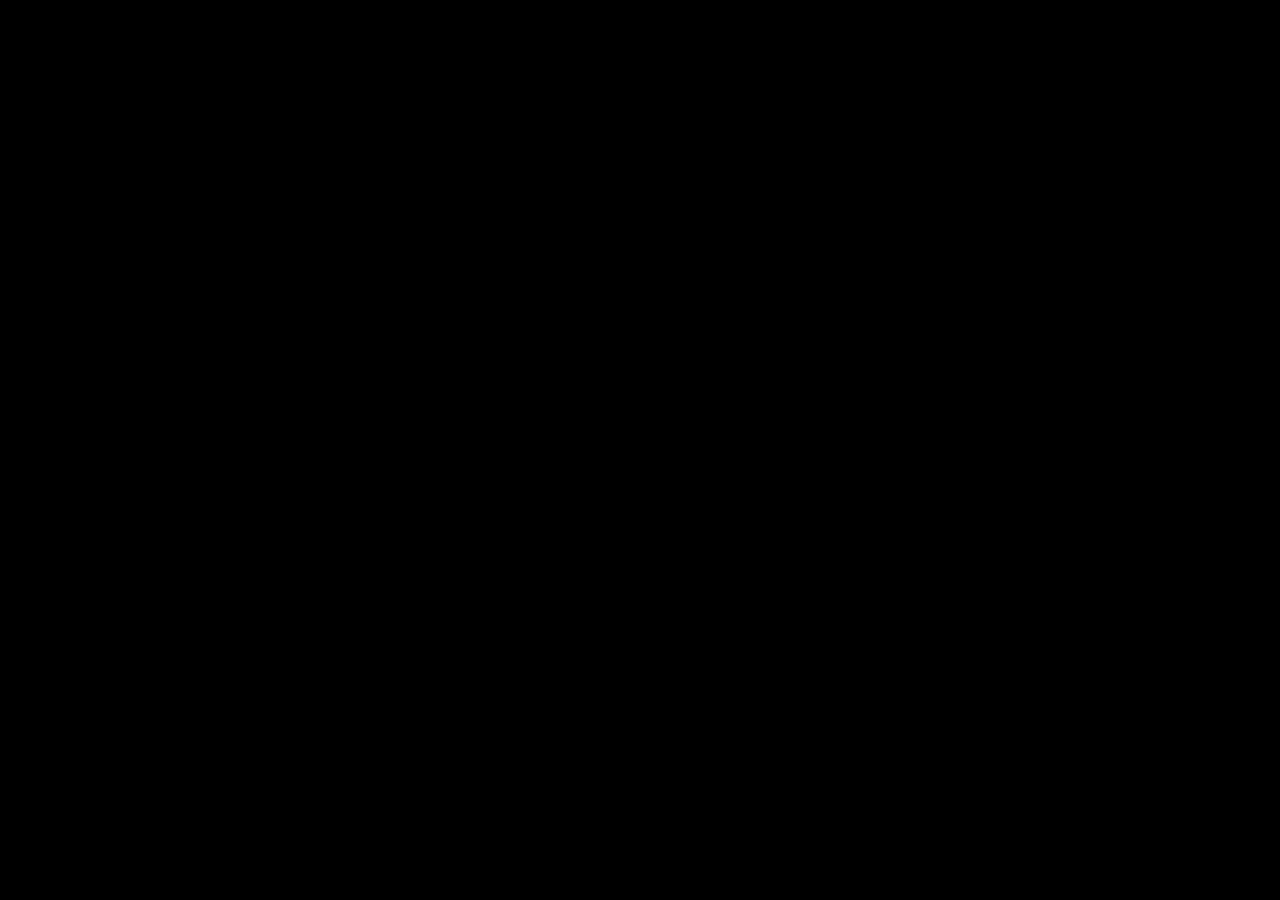
==== web/game/index.html @ 201233f1 "Publish TINT horizontal prototype" ====
<!DOCTYPE html>
<html lang="en">
	<head>
		<meta charset="utf-8">
		<meta name="viewport" content="width=device-width, user-scalable=no, initial-scale=1.0">
		<title>TINT horizontal</title>
		<style>
html, body, #canvas {
	margin: 0;
	padding: 0;
	border: 0;
}

body {
	color: white;
	background-color: black;
	overflow: hidden;
	touch-action: none;
}

#canvas {
	display: block;
}

#canvas:focus {
	outline: none;
}

#status, #status-splash, #status-progress {
	position: absolute;
	left: 0;
	right: 0;
}

#status, #status-splash {
	top: 0;
	bottom: 0;
}

#status {
	background-color: #242424;
	display: flex;
	flex-direction: column;
	justify-content: center;
	align-items: center;
	visibility: hidden;
}

#status-splash {
	max-height: 100%;
	max-width: 100%;
	margin: auto;
}

#status-splash.show-image--false {
	display: none;
}

#status-splash.fullsize--true {
	height: 100%;
	width: 100%;
	object-fit: contain;
}

#status-splash.use-filter--false {
	image-rendering: pixelated;
}

#status-progress, #status-notice {
	display: none;
}

#status-progress {
	bottom: 10%;
	width: 50%;
	margin: 0 auto;
}

#status-notice {
	background-color: #5b3943;
	border-radius: 0.5rem;
	border: 1px solid #9b3943;
	color: #e0e0e0;
	font-family: 'Noto Sans', 'Droid Sans', Arial, sans-serif;
	line-height: 1.3;
	margin: 0 2rem;
	overflow: hidden;
	padding: 1rem;
	text-align: center;
	z-index: 1;
}
		</style>
		<link id="-gd-engine-icon" rel="icon" type="image/png" href="index.icon.png" />
<link rel="apple-touch-icon" href="index.apple-touch-icon.png"/>

	</head>
	<body>
		<canvas id="canvas">
			Your browser does not support the canvas tag.
		</canvas>

		<noscript>
			Your browser does not support JavaScript.
		</noscript>

		<div id="status">
			<img id="status-splash" class="show-image--true fullsize--true use-filter--true" src="index.png" alt="">
			<progress id="status-progress"></progress>
			<div id="status-notice"></div>
		</div>

		<script src="index.js"></script>
		<script>
const GODOT_CONFIG = {"args":[],"canvasResizePolicy":2,"emscriptenPoolSize":8,"ensureCrossOriginIsolationHeaders":true,"executable":"index","experimentalVK":false,"fileSizes":{"index.pck":38304,"index.wasm":39509339},"focusCanvas":true,"gdextensionLibs":[],"godotPoolSize":4};
const GODOT_THREADS_ENABLED = false;
const engine = new Engine(GODOT_CONFIG);

(function () {
	const statusOverlay = document.getElementById('status');
	const statusProgress = document.getElementById('status-progress');
	const statusNotice = document.getElementById('status-notice');

	let initializing = true;
	let statusMode = '';

	function setStatusMode(mode) {
		if (statusMode === mode || !initializing) {
			return;
		}
		if (mode === 'hidden') {
			statusOverlay.remove();
			initializing = false;
			return;
		}
		statusOverlay.style.visibility = 'visible';
		statusProgress.style.display = mode === 'progress' ? 'block' : 'none';
		statusNotice.style.display = mode === 'notice' ? 'block' : 'none';
		statusMode = mode;
	}

	function setStatusNotice(text) {
		while (statusNotice.lastChild) {
			statusNotice.removeChild(statusNotice.lastChild);
		}
		const lines = text.split('\n');
		lines.forEach((line) => {
			statusNotice.appendChild(document.createTextNode(line));
			statusNotice.appendChild(document.createElement('br'));
		});
	}

	function displayFailureNotice(err) {
		console.error(err);
		if (err instanceof Error) {
			setStatusNotice(err.message);
		} else if (typeof err === 'string') {
			setStatusNotice(err);
		} else {
			setStatusNotice('An unknown error occurred.');
		}
		setStatusMode('notice');
		initializing = false;
	}

	const missing = Engine.getMissingFeatures({
		threads: GODOT_THREADS_ENABLED,
	});

	if (missing.length !== 0) {
		if (GODOT_CONFIG['serviceWorker'] && GODOT_CONFIG['ensureCrossOriginIsolationHeaders'] && 'serviceWorker' in navigator) {
			let serviceWorkerRegistrationPromise;
			try {
				serviceWorkerRegistrationPromise = navigator.serviceWorker.getRegistration();
			} catch (err) {
				serviceWorkerRegistrationPromise = Promise.reject(new Error('Service worker registration failed.'));
			}
			// There's a chance that installing the service worker would fix the issue
			Promise.race([
				serviceWorkerRegistrationPromise.then((registration) => {
					if (registration != null) {
						return Promise.reject(new Error('Service worker already exists.'));
					}
					return registration;
				}).then(() => engine.installServiceWorker()),
				// For some reason, `getRegistration()` can stall
				new Promise((resolve) => {
					setTimeout(() => resolve(), 2000);
				}),
			]).then(() => {
				// Reload if there was no error.
				window.location.reload();
			}).catch((err) => {
				console.error('Error while registering service worker:', err);
			});
		} else {
			// Display the message as usual
			const missingMsg = 'Error\nThe following features required to run Godot projects on the Web are missing:\n';
			displayFailureNotice(missingMsg + missing.join('\n'));
		}
	} else {
		setStatusMode('progress');
		engine.startGame({
			'onProgress': function (current, total) {
				if (current > 0 && total > 0) {
					statusProgress.value = current;
					statusProgress.max = total;
				} else {
					statusProgress.removeAttribute('value');
					statusProgress.removeAttribute('max');
				}
			},
		}).then(() => {
			setStatusMode('hidden');
		}, displayFailureNotice);
	}
}());
		</script>
	</body>
</html>
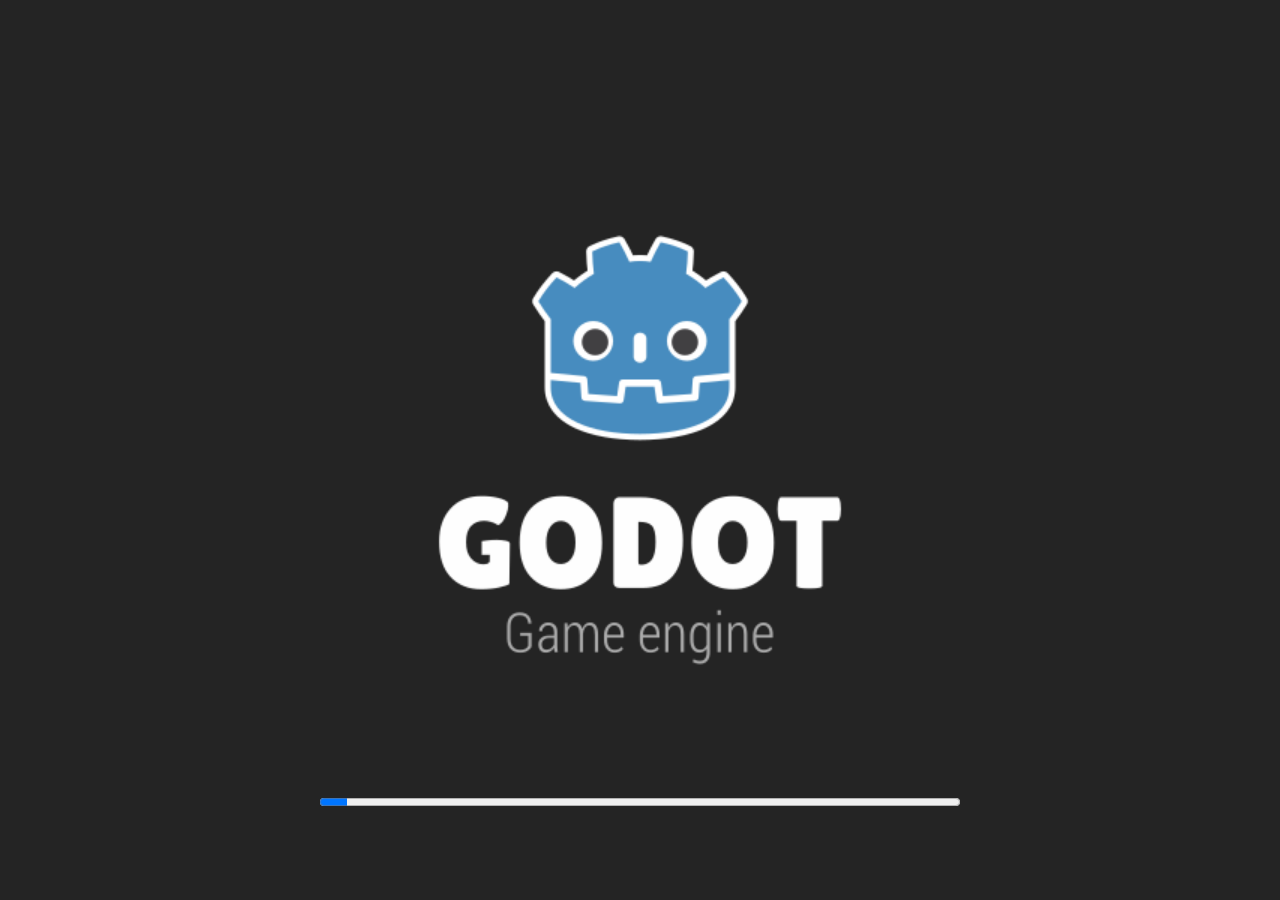
==== commit 90799bba: "Add Sentry monitoring to web build" ====
--- a/web/game/index.html
+++ b/web/game/index.html
@@ -93,6 +93,8 @@
 		<link id="-gd-engine-icon" rel="icon" type="image/png" href="index.icon.png" />
 <link rel="apple-touch-icon" href="index.apple-touch-icon.png"/>
 
+<!-- Automatically added by Sentry SDK -->
+<script src="sentry-bundle.js" crossorigin="anonymous"></script>
 	</head>
 	<body>
 		<canvas id="canvas">
@@ -111,7 +113,7 @@
 
 		<script src="index.js"></script>
 		<script>
-const GODOT_CONFIG = {"args":[],"canvasResizePolicy":2,"emscriptenPoolSize":8,"ensureCrossOriginIsolationHeaders":true,"executable":"index","experimentalVK":false,"fileSizes":{"index.pck":38304,"index.wasm":39509339},"focusCanvas":true,"gdextensionLibs":[],"godotPoolSize":4};
+const GODOT_CONFIG = {"args":[],"canvasResizePolicy":2,"emscriptenPoolSize":8,"ensureCrossOriginIsolationHeaders":true,"executable":"index","experimentalVK":false,"fileSizes":{"index.pck":66924,"index.wasm":1508095},"focusCanvas":true,"gdextensionLibs":["libsentry.web.release.wasm32.nothreads.wasm"],"godotPoolSize":4};
 const GODOT_THREADS_ENABLED = false;
 const engine = new Engine(GODOT_CONFIG);
 
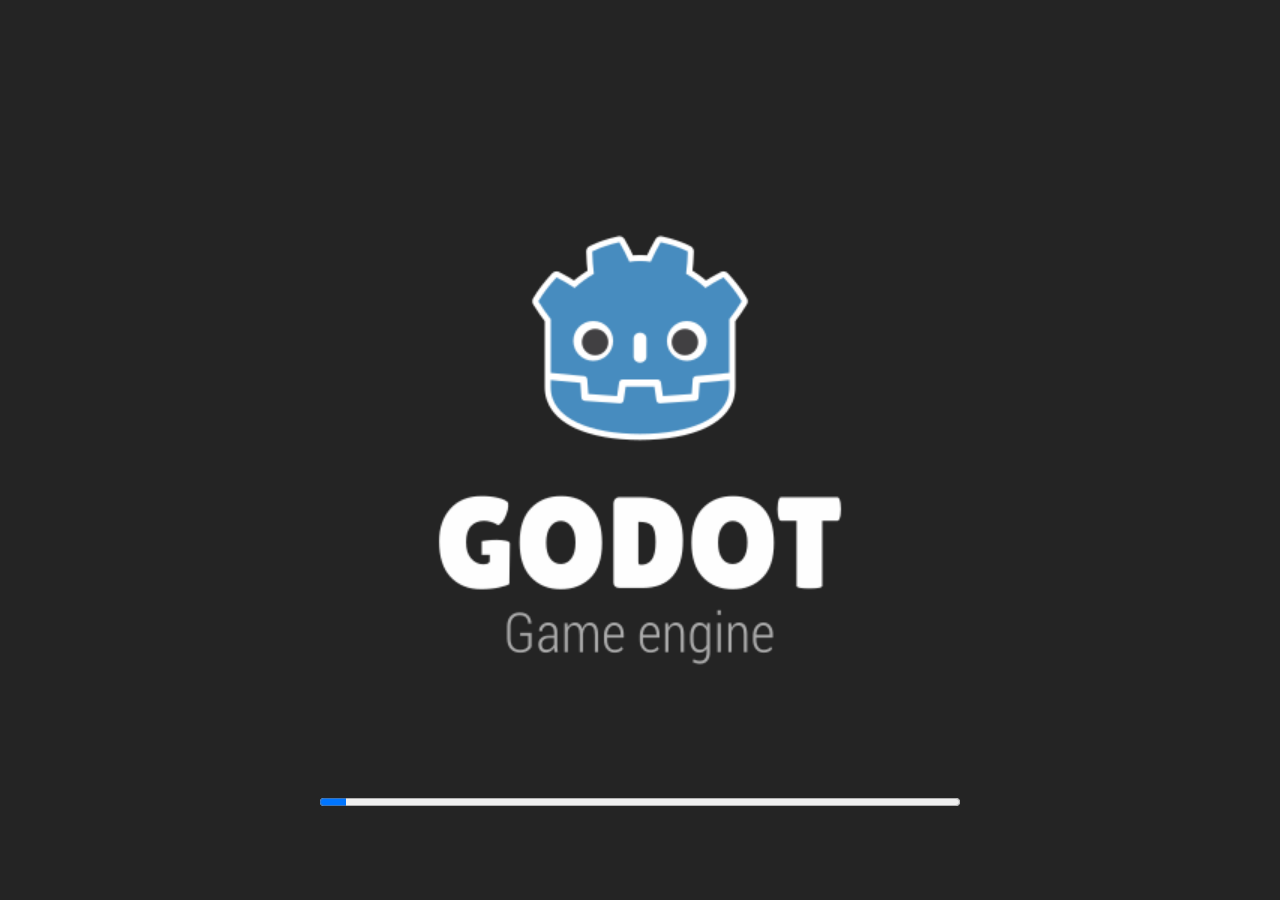
==== commit 7b74f7a6: "Restore force-based soft drop" ====
--- a/web/game/index.html
+++ b/web/game/index.html
@@ -113,7 +113,7 @@
 
 		<script src="index.js"></script>
 		<script>
-const GODOT_CONFIG = {"args":[],"canvasResizePolicy":2,"emscriptenPoolSize":8,"ensureCrossOriginIsolationHeaders":true,"executable":"index","experimentalVK":false,"fileSizes":{"index.pck":66924,"index.wasm":1508095},"focusCanvas":true,"gdextensionLibs":["libsentry.web.release.wasm32.nothreads.wasm"],"godotPoolSize":4};
+const GODOT_CONFIG = {"args":[],"canvasResizePolicy":2,"emscriptenPoolSize":8,"ensureCrossOriginIsolationHeaders":true,"executable":"index","experimentalVK":false,"fileSizes":{"index.pck":66300,"index.wasm":1508095},"focusCanvas":true,"gdextensionLibs":["libsentry.web.release.wasm32.nothreads.wasm"],"godotPoolSize":4};
 const GODOT_THREADS_ENABLED = false;
 const engine = new Engine(GODOT_CONFIG);
 
